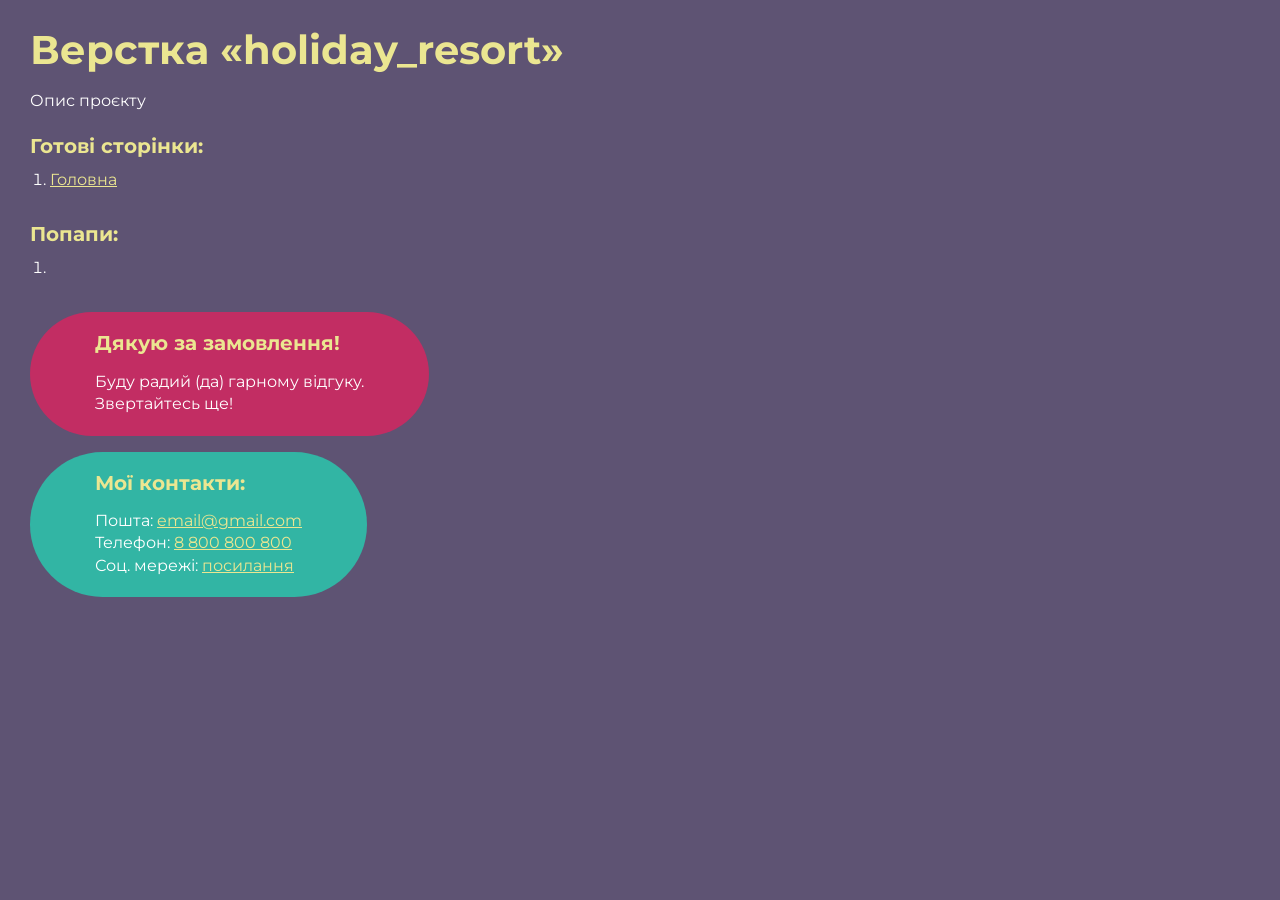
==== index.html @ 58b0955e "initial commit" ====
<!DOCTYPE html>
<html>

<head>
	<meta charset="UTF-8">
	<meta name="viewport" content="width=device-width, initial-scale=1.0">
	<title>Верстка «holiday_resort»</title>
</head>

<body>
	<div class="rootpage">
		<h1>Верстка «holiday_resort»</h1>
		<div class="rootpage__info">
			Опис проєкту
		</div>
		<h2>Готові сторінки:</h2>
		<ol class="rootpage__list">
			<li><a target="_blank" href="home.html">Головна</a></li>
		</ol>
		<h2>Попапи:</h2>
		<ol class="rootpage__list">
			<li><a target="_blank" href="home.html#"></a></li>
		</ol>
		<div class="rootpage__tnx">
			<h2>Дякую за замовлення!</h2>
			<p>Буду радий (да) гарному відгуку.</p>
			<p>Звертайтесь ще!</p>
		</div>
		<div class="rootpage__contacts">
			<h2>Мої контакти:</h2>
			<p>Пошта: <a href="mailto:email@gmail.com">email@gmail.com</a></p>
			<p>Телефон: <a href="tel:8800800800">8 800 800 800</a></p>
			<p>Соц. мережі: <a href="">посилання</a></p>
		</div>
	</div>
</body>
<style>
	@charset "UTF-8";
	@import url("https://fonts.googleapis.com/css?family=Montserrat:regular,700&display=swap");

	*,
	*::before,
	*::after {
		padding: 0px;
		margin: 0px;
		border: 0px;
		box-sizing: border-box;
	}

	html,
	body {
		height: 100%;
		margin: 0;
		padding: 0;
		min-width: 320px;
		width: 100%;
		color: #fff;
		background-color: #5e5373;
	}

	body {
		font-family: Montserrat;
		font-size: 100%;
		line-height: 1;
		font-size: 1rem;
	}

	a {
		text-decoration: underline;
		color: #ebe691
	}

	a:visited {
		text-decoration: underline;
		color: #aaa768;
	}

	a:hover {
		text-decoration: none;
	}

	ul li {
		list-style: none;
	}

	img {
		vertical-align: top;
	}

	.wrapper {
		width: 100%;
		min-height: 100%;
		overflow: hidden;
	}

	.rootpage {
		padding: 30px;
		display: flex;
		flex-direction: column;
		align-items: flex-start;
	}

	@media (max-width: 767px) {
		.rootpage {
			padding: 30px 15px;
		}
	}

	h1 {
		color: #ebe691;
		font-size: 2.5rem;
		margin: 0px 0px 1.25rem 0px;
	}

	@media (max-width: 767px) {
		h1 {
			font-size: 1.85rem;
			margin: 0px 0px 1.25rem 0px;
		}
	}

	h2 {
		color: #ebe691;
		font-size: 1.25rem;
		margin: 0px 0px 1rem 0px;
	}

	@media (max-width: 767px) {
		h2 {
			font-size: 1.125rem;
			margin: 0px 0px 1rem 0px;
		}
	}

	.rootpage__info {
		line-height: 140%;
		margin: 0px 0px 1.5rem 0px;
	}

	.rootpage__list {
		margin: 0px 0px 2.25rem 1.25rem;
	}

	.rootpage__list li:not(:last-child) {
		margin: 0px 0px 15px 0px;
	}

	.rootpage__contacts,
	.rootpage__tnx {
		border-radius: 200px;
		padding: 20px 65px;
		line-height: 140%;
	}

	@media (max-width: 767px) {

		.rootpage__contacts,
		.rootpage__tnx {
			border-radius: 40px;
			padding: 20px;
		}
	}

	.rootpage__contacts {
		background: #32b5a4;

	}

	.rootpage__contacts a {
		color: #ebe691;
	}

	.rootpage__tnx {
		background: #c22d63;
		margin: 0px 0px 1rem 0px;
	}
</style>

</html>
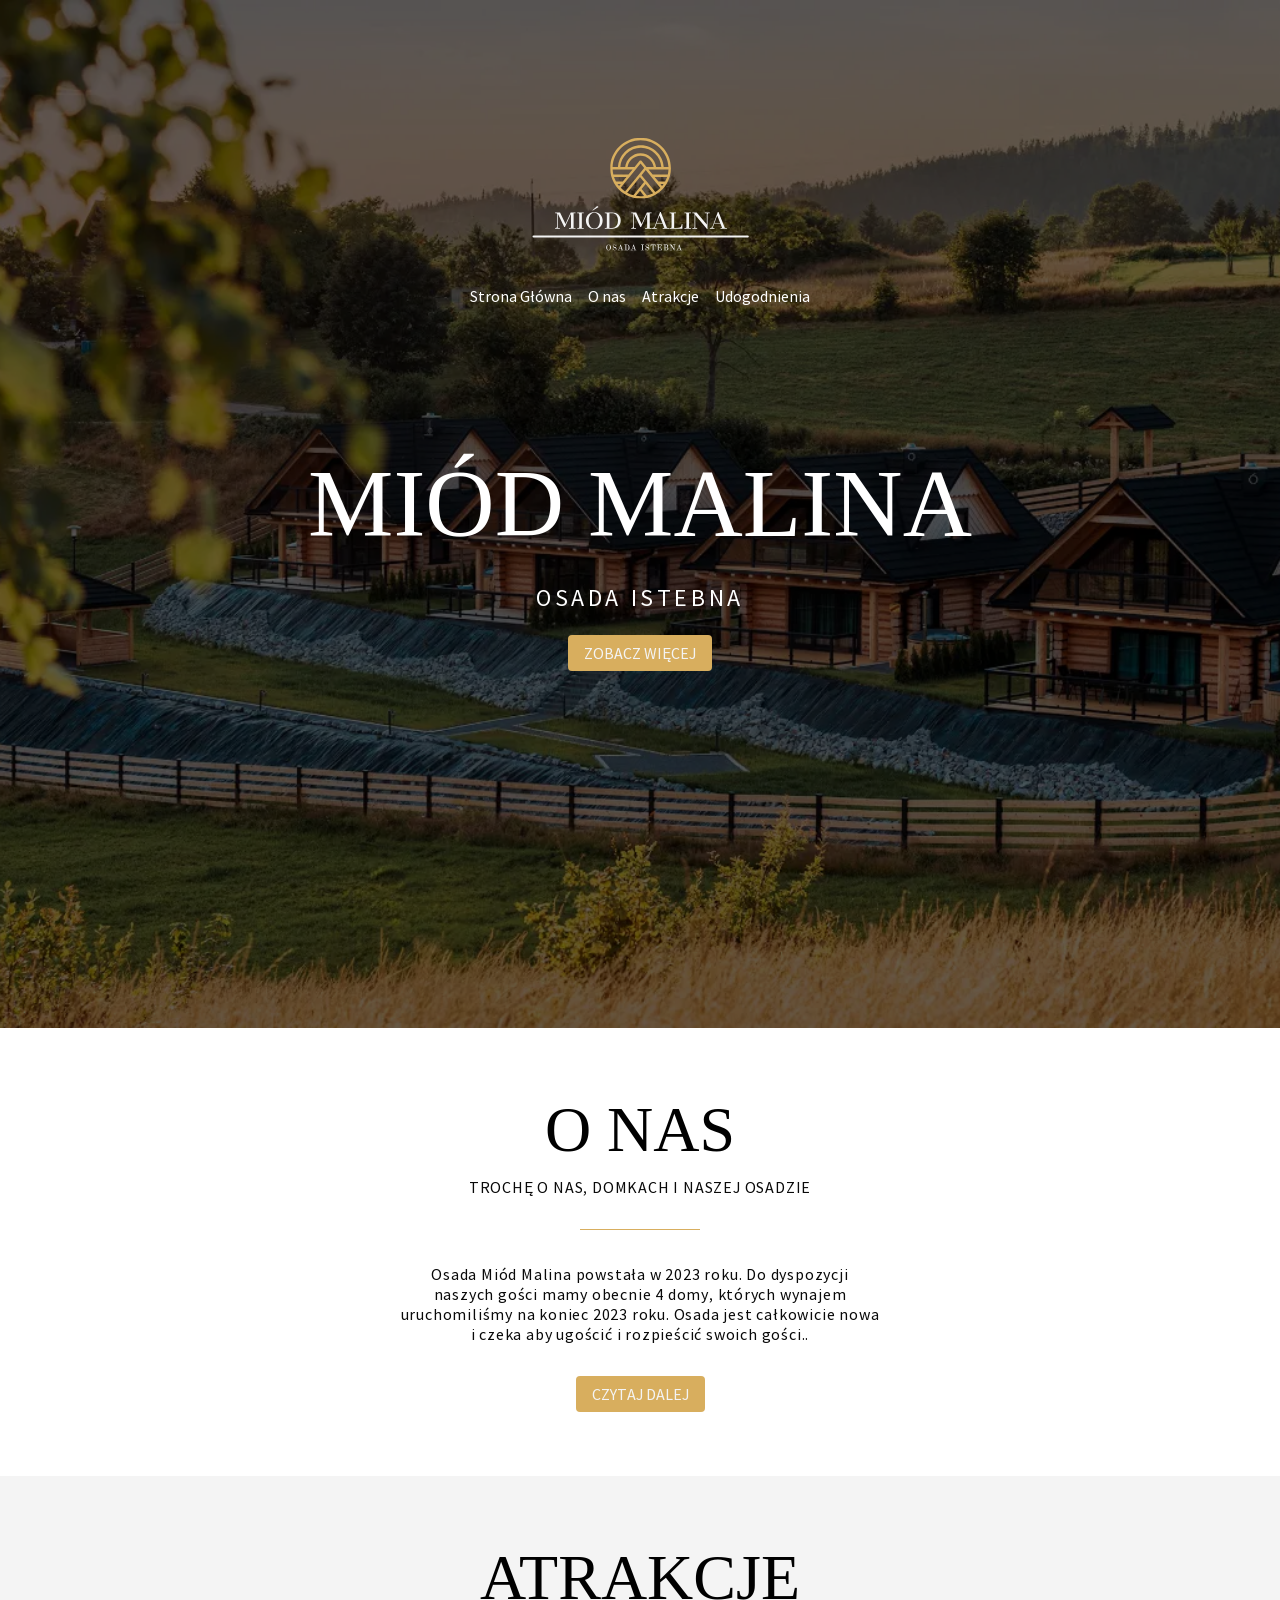
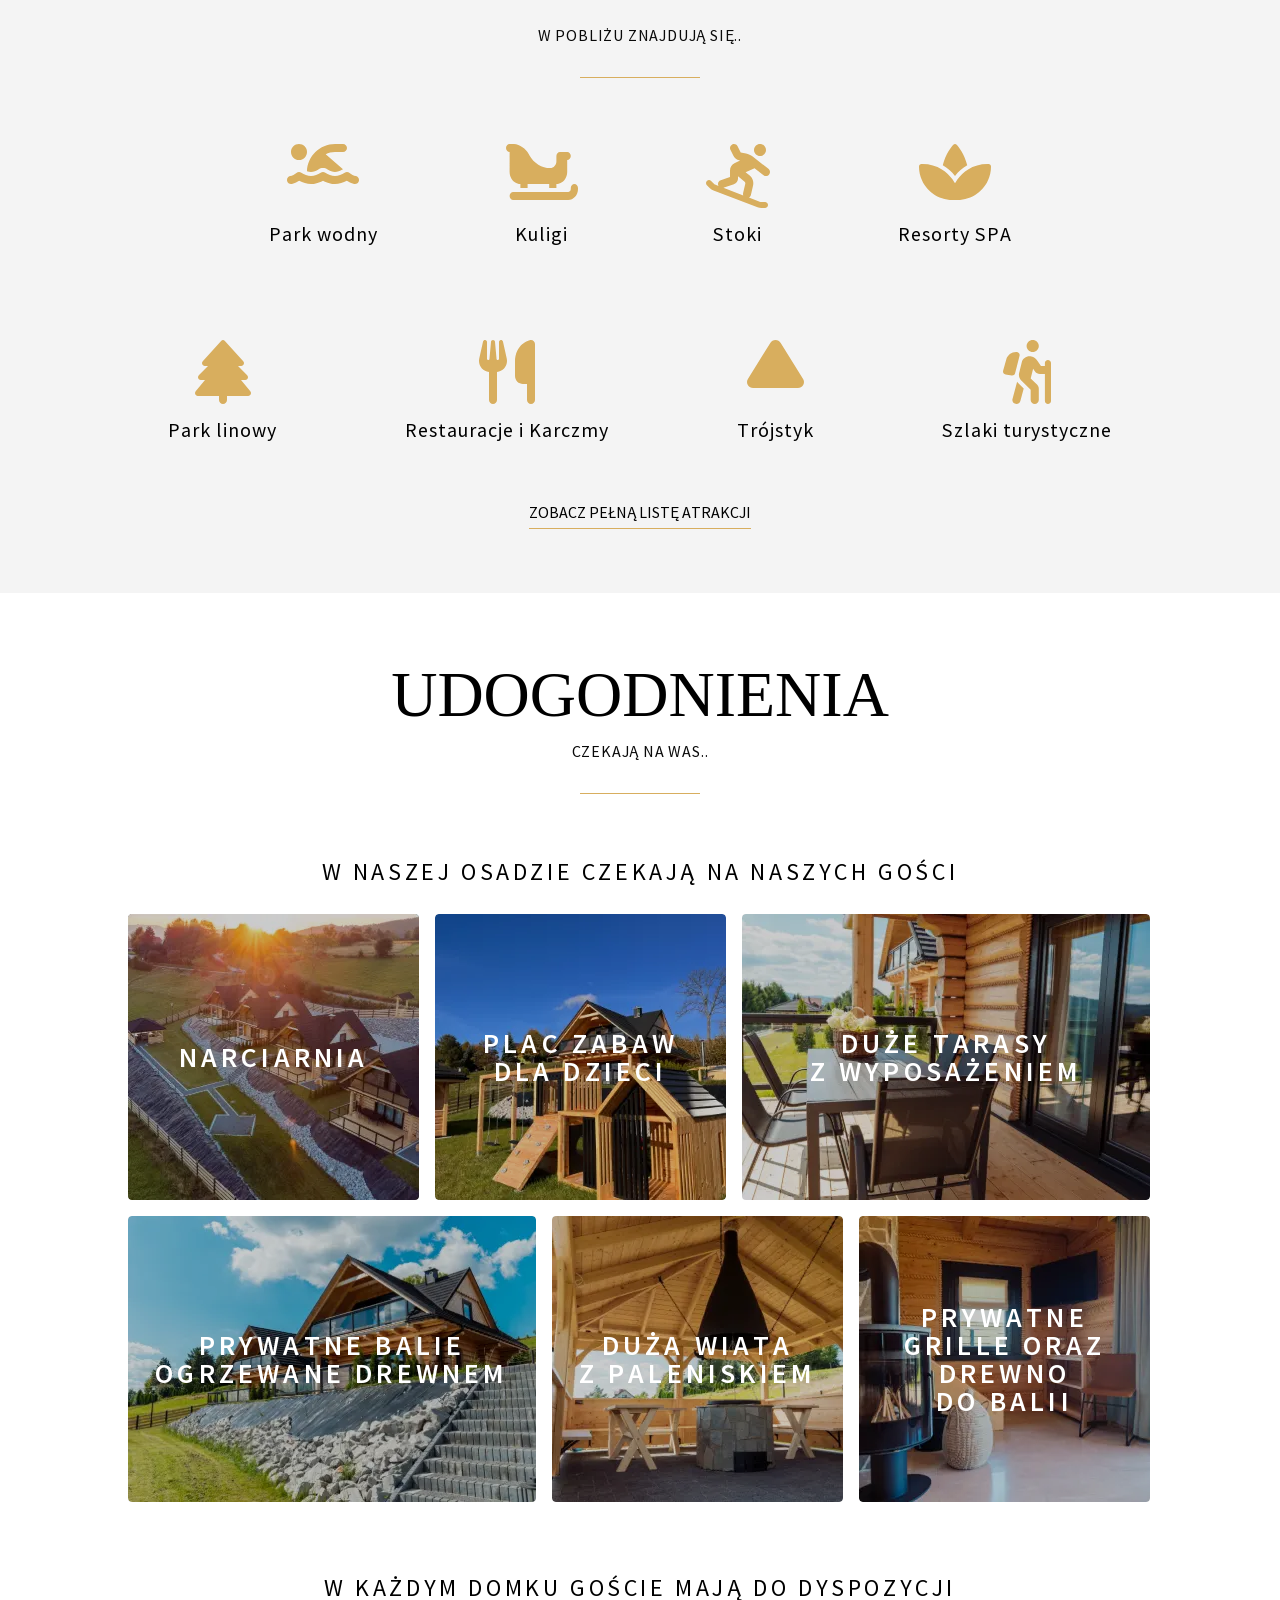
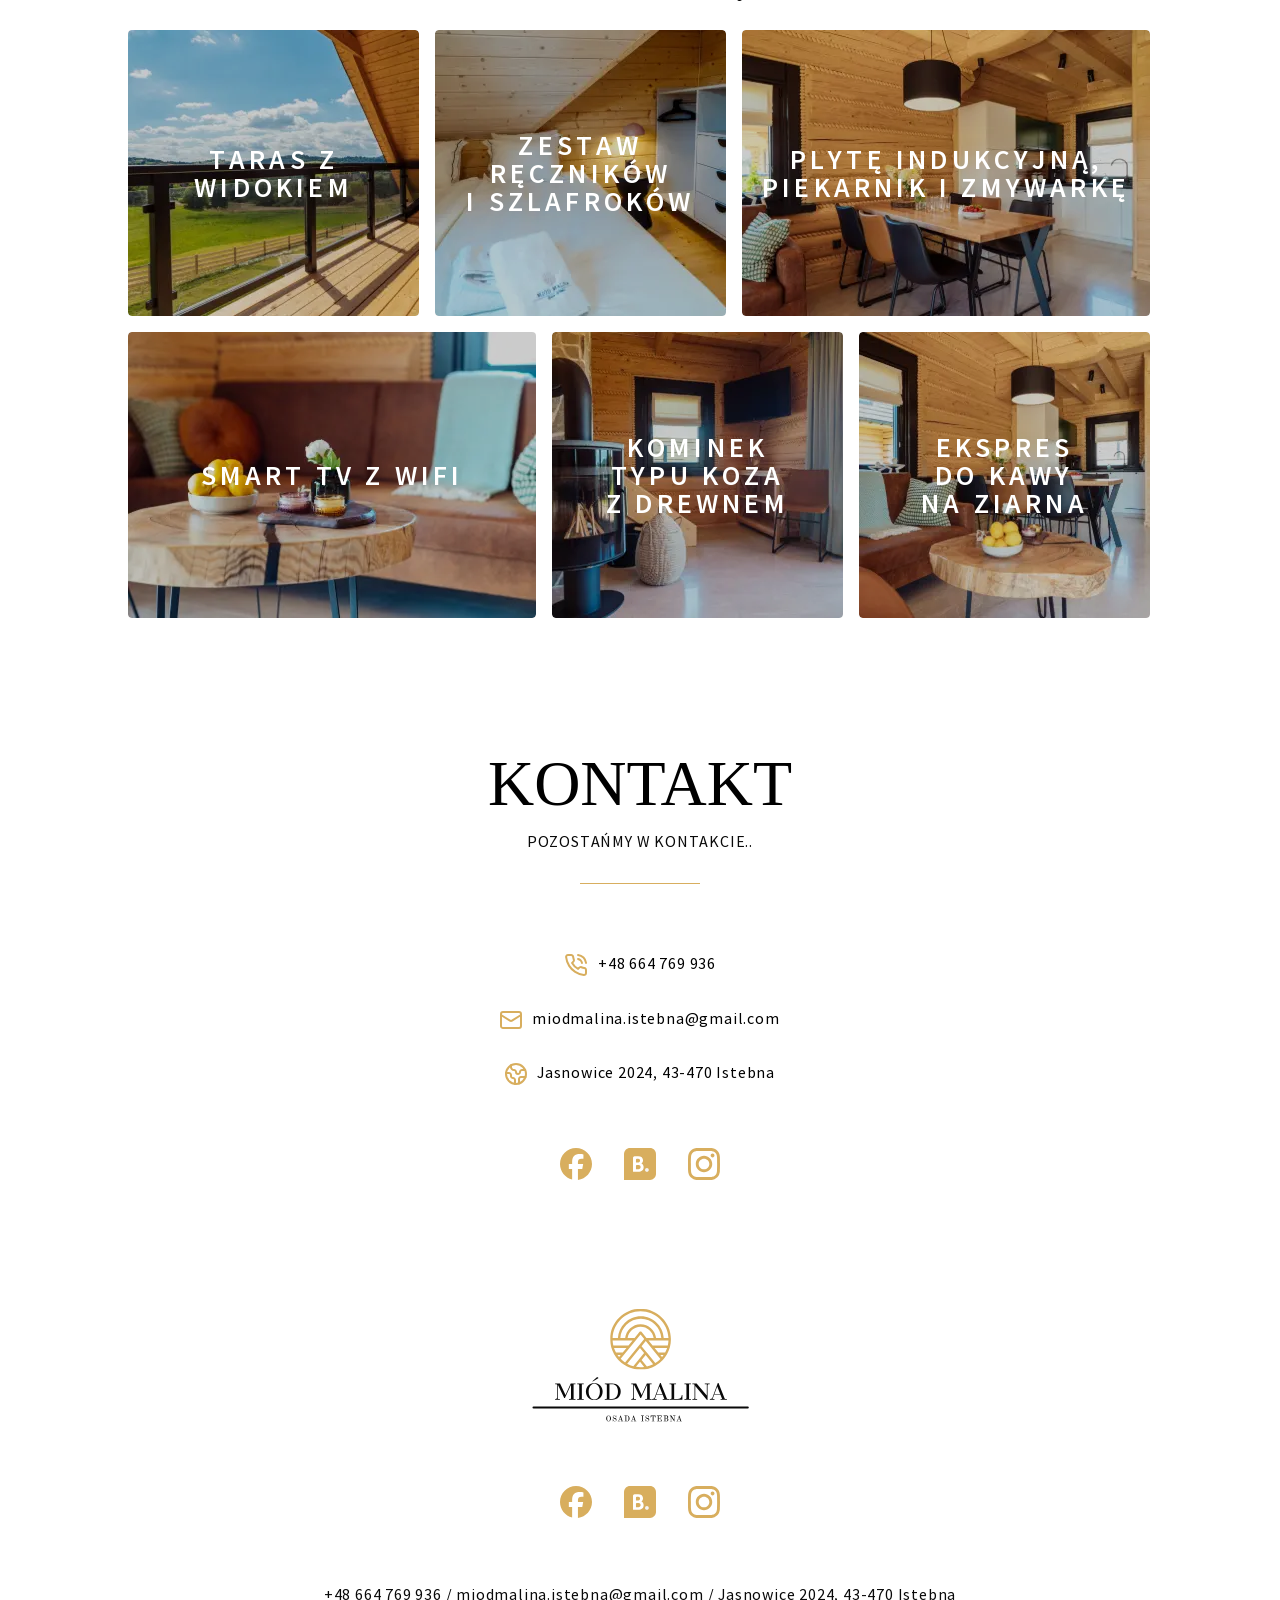
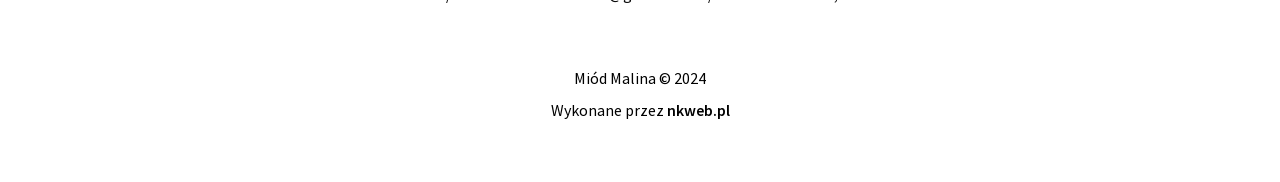
==== commit 3e351364: "update index.html" ====
--- a/index.html
+++ b/index.html
@@ -1,179 +1,286 @@
 <!DOCTYPE html>
-<html>
+<html lang="en">
 
 <head>
+	<title>MIÓD MALINA</title>
 	<meta charset="UTF-8">
+	<meta name="format-detection" content="telephone=no">
+	<!-- <style>body{opacity: 0;}</style> -->
+	<link rel="stylesheet" href="css/style.min.css?_v=20260105180703">
+	<link rel="shortcut icon" href="favicon.ico">
+	<!-- <meta name="robots" content="noindex, nofollow"> -->
 	<meta name="viewport" content="width=device-width, initial-scale=1.0">
-	<title>Верстка «holiday_resort»</title>
 </head>
 
 <body>
-	<div class="rootpage">
-		<h1>Верстка «holiday_resort»</h1>
-		<div class="rootpage__info">
-			Опис проєкту
-		</div>
-		<h2>Готові сторінки:</h2>
-		<ol class="rootpage__list">
-			<li><a target="_blank" href="home.html">Головна</a></li>
-		</ol>
-		<h2>Попапи:</h2>
-		<ol class="rootpage__list">
-			<li><a target="_blank" href="home.html#"></a></li>
-		</ol>
-		<div class="rootpage__tnx">
-			<h2>Дякую за замовлення!</h2>
-			<p>Буду радий (да) гарному відгуку.</p>
-			<p>Звертайтесь ще!</p>
-		</div>
-		<div class="rootpage__contacts">
-			<h2>Мої контакти:</h2>
-			<p>Пошта: <a href="mailto:email@gmail.com">email@gmail.com</a></p>
-			<p>Телефон: <a href="tel:8800800800">8 800 800 800</a></p>
-			<p>Соц. мережі: <a href="">посилання</a></p>
-		</div>
+	<div class="wrapper">
+		<main class="page">
+			<section class="hero">
+				<div class="hero__container">
+					<div class="hero__inner">
+						<div class="hero__header header-hero">
+							<a href="" class="header-hero__logo">
+								<img src="img/icons/logo.svg" alt="Logo">
+							</a>
+							<div class="header-hero__menu menu">
+								<nav class="menu__body">
+									<ul class="menu__list">
+										<li class="menu__item">
+											<a href="" class="menu__link">Strona Główna</a>
+										</li>
+										<li class="menu__item">
+											<a href="" class="menu__link">O nas</a>
+										</li>
+										<li class="menu__item">
+											<a href="" class="menu__link">Atrakcje</a>
+										</li>
+										<li class="menu__item">
+											<a href="" class="menu__link">Udogodnienia</a>
+										</li>
+									</ul>
+								</nav>
+							</div>
+						</div>
+						<div class="hero__content content-hero">
+							<h1 class="content-hero__title title">miód malina</h1>
+							<div class="content-hero__label label">Osada Istebna</div>
+							<a href="" class="content-hero__button button">zobacz więcej</a>
+						</div>
+					</div>
+				</div>
+				<div class="hero__background">
+					<picture><source srcset="img/hero/bg.webp" type="image/webp"><img src="img/hero/bg.jpg" alt="Image" class="hero__image"></picture>
+				</div>
+			</section>
+			<section class="about">
+				<div class="about__container">
+					<div class="about__block-header block-header-about block-header">
+						<h3 class="block-header-about__title block-header__title title">O nas</h3>
+						<div class="block-header-about__text block-header__text text">trochę o nas, domkach i naszej osadzie</div>
+					</div>
+					<div class="about__content content-about">
+						<div class="content-about__text text">
+							<p>
+								Osada Miód Malina powstała w 2023 roku. Do dyspozycji naszych gości mamy obecnie 4 domy, których wynajem uruchomiliśmy na koniec 2023 roku. Osada jest całkowicie nowa i czeka aby ugościć i rozpieścić swoich gości..
+							</p>
+						</div>
+						<a href="" class="content-about__button button">czytaj dalej</a>
+					</div>
+				</div>
+			</section>
+			<section class="attractions">
+				<div class="attractions__container">
+					<div class="attractions__block-header block-header">
+						<h3 class="block-header__title title">Atrakcje</h3>
+						<div class="block-header__text text">W pobliżu znajdują się..</div>
+					</div>
+					<div class="attractions__items">
+						<div class="attractions__item item-attractions">
+							<div class="item-attractions__image">
+								<img src="img/attractions/01.svg" alt="Image">
+							</div>
+							<div class="item-attractions__label">Park wodny</div>
+						</div>
+						<div class="attractions__item item-attractions">
+							<div class="item-attractions__image">
+								<img src="img/attractions/02.svg" alt="Image">
+							</div>
+							<div class="item-attractions__label">Kuligi</div>
+						</div>
+						<div class="attractions__item item-attractions">
+							<div class="item-attractions__image">
+								<img src="img/attractions/03.svg" alt="Image">
+							</div>
+							<div class="item-attractions__label">Stoki</div>
+						</div>
+						<div class="attractions__item item-attractions">
+							<div class="item-attractions__image">
+								<img src="img/attractions/04.svg" alt="Image">
+							</div>
+							<div class="item-attractions__label">Resorty SPA</div>
+						</div>
+						<div class="attractions__item item-attractions">
+							<div class="item-attractions__image">
+								<img src="img/attractions/05.svg" alt="Image">
+							</div>
+							<div class="item-attractions__label">Park linowy</div>
+						</div>
+						<div class="attractions__item item-attractions">
+							<div class="item-attractions__image">
+								<img src="img/attractions/06.svg" alt="Image">
+							</div>
+							<div class="item-attractions__label">Restauracje i Karczmy</div>
+						</div>
+						<div class="attractions__item item-attractions">
+							<div class="item-attractions__image">
+								<img src="img/attractions/07.svg" alt="Image">
+							</div>
+							<div class="item-attractions__label">Trójstyk</div>
+						</div>
+						<div class="attractions__item item-attractions">
+							<div class="item-attractions__image">
+								<img src="img/attractions/08.svg" alt="Image">
+							</div>
+							<div class="item-attractions__label">Szlaki turystyczne</div>
+						</div>
+					</div>
+					<a href="" class="attractions__link">ZOBACZ PEŁNĄ LISTĘ ATRAKCJI</a>
+				</div>
+			</section>
+			<section class="facilities">
+				<div class="facilities__container">
+					<div class="facilities__block-header block-header">
+						<h3 class="block-header__title title">UDOGODNIENIA</h3>
+						<div class="block-header__text text">CZEKAJĄ NA WAS..</div>
+					</div>
+					<div class="facilities__sections">
+						<div class="facilities__section section-facilities block-section">
+							<h4 class="section-facilities__title block-section__title">W NASZEJ OSADZIE CZEKAJĄ NA NASZYCH GOŚCI</h4>
+							<div class="section-facilities__items block-section__items">
+								<article class="section-facilities__items block-section__item item-section">
+									<a href="" class="item-section__link">
+										<h5 class="item-section__label">NARCIARNIA</h5>
+										<picture><source srcset="img/facilities/01.webp" type="image/webp"><img src="img/facilities/01.png" alt="Image" class="item-section__image"></picture>
+									</a>
+								</article>
+								<article class="section-facilities__item block-section__item item-section">
+									<a href="" class="item-section__link">
+										<h5 class="item-section__label">PLAC ZABAW DLA DZIECI</h5>
+										<picture><source srcset="img/facilities/02.webp" type="image/webp"><img src="img/facilities/02.png" alt="Image" class="item-section__image"></picture>
+									</a>
+								</article>
+								<article class="section-facilities__item block-section__item item-section">
+									<a href="" class="item-section__link">
+										<h5 class="item-section__label">DUŻE TARASY Z WYPOSAŻENIEM</h5>
+										<picture><source srcset="img/facilities/03.webp" type="image/webp"><img src="img/facilities/03.png" alt="Image" class="item-section__image"></picture>
+									</a>
+								</article>
+								<article class="section-facilities__item block-section__item item-section">
+									<a href="" class="item-section__link">
+										<h5 class="item-section__label">PRYWATNE BALIE OGRZEWANE DREWNEM</h5>
+										<picture><source srcset="img/facilities/04.webp" type="image/webp"><img src="img/facilities/04.png" alt="Image" class="item-section__image"></picture>
+									</a>
+								</article>
+								<article class="section-facilities__item block-section__item item-section">
+									<a href="" class="item-section__link">
+										<h5 class="item-section__label">DUŻA WIATA Z PALENISKIEM</h5>
+										<picture><source srcset="img/facilities/05.webp" type="image/webp"><img src="img/facilities/05.png" alt="Image" class="item-section__image"></picture>
+									</a>
+								</article>
+								<article class="section-facilities__item block-section__item item-section">
+									<a href="" class="item-section__link">
+										<h5 class="item-section__label">PRYWATNE GRILLE ORAZ DREWNO DO BALII</h5>
+										<picture><source srcset="img/facilities/06.webp" type="image/webp"><img src="img/facilities/06.png" alt="Image" class="item-section__image"></picture>
+									</a>
+								</article>
+							</div>
+						</div>
+						<div class="facilities__section section-facilities block-section">
+							<h4 class="section-facilities__title block-section__title">W KAŻDYM DOMKU GOŚCIE MAJĄ DO DYSPOZYCJI</h4>
+							<div class="section-facilities__items block-section__items">
+								<article class="section-facilities__item block-section__item item-section">
+									<a href="" class="item-section__link">
+										<h5 class="item-section__label">TARAS Z WIDOKIEM</h5>
+										<picture><source srcset="img/facilities/07.webp" type="image/webp"><img src="img/facilities/07.png" alt="Image" class="item-section__image"></picture>
+									</a>
+								</article>
+								<article class="section-facilities__item block-section__item item-section">
+									<a href="" class="item-section__link">
+										<h5 class="item-section__label">ZESTAW RĘCZNIKÓW I SZLAFROKÓW</h5>
+										<picture><source srcset="img/facilities/08.webp" type="image/webp"><img src="img/facilities/08.png" alt="Image" class="item-section__image"></picture>
+									</a>
+								</article>
+								<article class="section-facilities__item block-section__item item-section">
+									<a href="" class="item-section__link">
+										<h5 class="item-section__label">PLYTĘ INDUKCYJNĄ, PIEKARNIK I ZMYWARKĘ</h5>
+										<picture><source srcset="img/facilities/09.webp" type="image/webp"><img src="img/facilities/09.png" alt="Image" class="item-section__image"></picture>
+									</a>
+								</article>
+								<article class="section-facilities__item block-section__item item-section">
+									<a href="" class="item-section__link">
+										<h5 class="item-section__label">SMART TV Z WIFI</h5>
+										<picture><source srcset="img/facilities/10.webp" type="image/webp"><img src="img/facilities/10.png" alt="Image" class="item-section__image"></picture>
+									</a>
+								</article>
+								<article class="section-facilities__item block-section__item item-section">
+									<a href="" class="item-section__link">
+										<h5 class="item-section__label">KOMINEK TYPU KOZA Z DREWNEM</h5>
+										<picture><source srcset="img/facilities/11.webp" type="image/webp"><img src="img/facilities/11.png" alt="Image" class="item-section__image"></picture>
+									</a>
+								</article>
+								<article class="section-facilities__item block-section__item item-section">
+									<a href="" class="item-section__link">
+										<h5 class="item-section__label">EKSPRES DO KAWY NA ZIARNA</h5>
+										<picture><source srcset="img/facilities/12.webp" type="image/webp"><img src="img/facilities/12.png" alt="Image" class="item-section__image"></picture>
+									</a>
+								</article>
+							</div>
+						</div>
+					</div>
+				</div>
+			</section>
+			<section class="contacts">
+				<div class="contacts__container">
+					<div class="contacts__block-header block-header">
+						<h3 class="block-header__title title">KONTAKT</h3>
+						<div class="block-header__text text">POZOSTAŃMY W KONTAKCIE..</div>
+					</div>
+					<ul class="contacts__items">
+						<li class="contacts__item item-contacts">
+							<a href="tel:+48664769936" class="item-contacts__link item-contacts__link--phone">
+								+48 664 769 936
+							</a>
+						</li>
+						<li class="contacts__item item-contacts">
+							<a href="mailto:miodmalina.istebna@gmail.com" class="item-contacts__link item-contacts__link--mail">
+								miodmalina.istebna@gmail.com
+							</a>
+						</li>
+						<li class="contacts__item item-contacts">
+							<a href="#" target="_blank" class="item-contacts__link item-contacts__link--earth">
+								Jasnowice 2024, 43-470 Istebna
+							</a>
+						</li>
+					</ul>
+					<div class="contacts__social social">
+						<a href="" class="social__item">
+							<img src="img/social/01.svg" alt="Image">
+						</a>
+						<a href="" class="social__item">
+							<img src="img/social/02.svg" alt="Image">
+						</a>
+						<a href="" class="social__item">
+							<img src="img/social/03.svg" alt="Image">
+						</a>
+					</div>
+				</div>
+			</section>
+		</main>
+		<footer class="footer">
+			<div class="footer__container">
+				<a href="" class="footer__logo"><img src="img/icons/footer-logo.svg" alt="Logo"></a>
+				<div class="footer__social social">
+					<a href="" class="social__item">
+						<img src="img/social/01.svg" alt="Image">
+					</a>
+					<a href="" class="social__item">
+						<img src="img/social/02.svg" alt="Image">
+					</a>
+					<a href="" class="social__item">
+						<img src="img/social/03.svg" alt="Image">
+					</a>
+				</div>
+				<div class="footer__text text">
+					<a href="tel:+48664769936">+48 664 769 936</a> / <a href="mailto:miodmalina.istebna@gmail.com">miodmalina.istebna@gmail.com</a> / <a href="#" target="_blank">Jasnowice 2024, 43-470 Istebna</a>
+				</div>
+				<div class="footer__copy">
+					<p>Miód Malina © 2024</p>
+					<p>Wykonane przez <a href="#" target="_blank">nkweb.pl</a></p>
+				</div>
+			</div>
+		</footer>
 	</div>
+	<script src="js/app.min.js?_v=20260105180703"></script>
 </body>
-<style>
-	@charset "UTF-8";
-	@import url("https://fonts.googleapis.com/css?family=Montserrat:regular,700&display=swap");
-
-	*,
-	*::before,
-	*::after {
-		padding: 0px;
-		margin: 0px;
-		border: 0px;
-		box-sizing: border-box;
-	}
-
-	html,
-	body {
-		height: 100%;
-		margin: 0;
-		padding: 0;
-		min-width: 320px;
-		width: 100%;
-		color: #fff;
-		background-color: #5e5373;
-	}
-
-	body {
-		font-family: Montserrat;
-		font-size: 100%;
-		line-height: 1;
-		font-size: 1rem;
-	}
-
-	a {
-		text-decoration: underline;
-		color: #ebe691
-	}
-
-	a:visited {
-		text-decoration: underline;
-		color: #aaa768;
-	}
-
-	a:hover {
-		text-decoration: none;
-	}
-
-	ul li {
-		list-style: none;
-	}
-
-	img {
-		vertical-align: top;
-	}
-
-	.wrapper {
-		width: 100%;
-		min-height: 100%;
-		overflow: hidden;
-	}
-
-	.rootpage {
-		padding: 30px;
-		display: flex;
-		flex-direction: column;
-		align-items: flex-start;
-	}
-
-	@media (max-width: 767px) {
-		.rootpage {
-			padding: 30px 15px;
-		}
-	}
-
-	h1 {
-		color: #ebe691;
-		font-size: 2.5rem;
-		margin: 0px 0px 1.25rem 0px;
-	}
-
-	@media (max-width: 767px) {
-		h1 {
-			font-size: 1.85rem;
-			margin: 0px 0px 1.25rem 0px;
-		}
-	}
-
-	h2 {
-		color: #ebe691;
-		font-size: 1.25rem;
-		margin: 0px 0px 1rem 0px;
-	}
-
-	@media (max-width: 767px) {
-		h2 {
-			font-size: 1.125rem;
-			margin: 0px 0px 1rem 0px;
-		}
-	}
-
-	.rootpage__info {
-		line-height: 140%;
-		margin: 0px 0px 1.5rem 0px;
-	}
-
-	.rootpage__list {
-		margin: 0px 0px 2.25rem 1.25rem;
-	}
-
-	.rootpage__list li:not(:last-child) {
-		margin: 0px 0px 15px 0px;
-	}
-
-	.rootpage__contacts,
-	.rootpage__tnx {
-		border-radius: 200px;
-		padding: 20px 65px;
-		line-height: 140%;
-	}
-
-	@media (max-width: 767px) {
-
-		.rootpage__contacts,
-		.rootpage__tnx {
-			border-radius: 40px;
-			padding: 20px;
-		}
-	}
-
-	.rootpage__contacts {
-		background: #32b5a4;
-
-	}
-
-	.rootpage__contacts a {
-		color: #ebe691;
-	}
-
-	.rootpage__tnx {
-		background: #c22d63;
-		margin: 0px 0px 1rem 0px;
-	}
-</style>
 
 </html>
--- a/css/style.min.css
+++ b/css/style.min.css
@@ -0,0 +1 @@
+@font-face{font-family:Bodoni 72;font-display:swap;src:url("../fonts/Bodoni 72-Book.woff2") format("woff2"),url("../fonts/Bodoni 72-Book.woff") format("woff");font-weight:400;font-style:normal}@font-face{font-family:Source Sans Pro;font-display:swap;src:url("../fonts/Source Sans Pro-Regular.woff2") format("woff2"),url("../fonts/Source Sans Pro-Regular.woff") format("woff");font-weight:400;font-style:normal}@font-face{font-family:Source Sans Pro;font-display:swap;src:url("../fonts/Source Sans Pro-SemiBold.woff2") format("woff2"),url("../fonts/Source Sans Pro-SemiBold.woff") format("woff");font-weight:600;font-style:normal}*{padding:0;margin:0;border:0}*,:after,:before{-webkit-box-sizing:border-box;box-sizing:border-box}body,html{height:100%;min-width:320px}body{color:#000;line-height:1;font-family:"Source Sans Pro",sans-serif;font-size:1rem;-ms-text-size-adjust:100%;-moz-text-size-adjust:100%;-webkit-text-size-adjust:100%;-webkit-font-smoothing:antialiased;-moz-osx-font-smoothing:grayscale}button,input,textarea{font-family:"Source Sans Pro",sans-serif;font-size:inherit;line-height:inherit}button{cursor:pointer;color:inherit;background-color:rgba(0,0,0,0)}a{color:inherit;text-decoration:none}ul li{list-style:none}img{vertical-align:top}h1,h2,h3,h4,h5,h6{font-weight:inherit;font-size:inherit}.button{display:-webkit-inline-box;display:-ms-inline-flexbox;display:inline-flex;-webkit-box-align:center;-ms-flex-align:center;align-items:center;padding:.5rem 1rem;background-color:#d8ae5e;border-radius:.25rem;color:#f4f4f4;line-height:1.25;text-transform:uppercase;-webkit-transition:background-color .3s;transition:background-color .3s}.button--fw{width:100%}[class*=-ibg]{position:relative}[class*=-ibg] img{position:absolute;width:100%;height:100%;top:0;left:0;-o-object-fit:cover;object-fit:cover}[class*=-ibg--contain] img{-o-object-fit:contain;object-fit:contain}.title{font-family:"Bodoni 72",serif;line-height:1.2;text-transform:uppercase}.label{line-height:1.25;text-transform:uppercase;letter-spacing:.15em}.text{line-height:1.25;letter-spacing:.05em;color:#090909}.block-header{text-align:center}.block-header::after{content:"";display:inline-block;width:7.5rem;height:.0625rem;background-color:#d8ae5e}.block-header__title:not(:last-child){margin-bottom:.5rem}.block-header__text{text-transform:uppercase}.social{display:-webkit-box;display:-ms-flexbox;display:flex;-ms-flex-wrap:wrap;flex-wrap:wrap;-webkit-box-pack:center;-ms-flex-pack:center;justify-content:center}.social__item{width:2rem;aspect-ratio:1/1}.social__item img{max-width:100%;width:100%;height:100%}.block-section{display:-webkit-box;display:-ms-flexbox;display:flex;-webkit-box-orient:vertical;-webkit-box-direction:normal;-ms-flex-direction:column;flex-direction:column;-webkit-box-align:center;-ms-flex-align:center;align-items:center}.block-section__title{letter-spacing:.15em;text-transform:uppercase}.block-section__items{display:-webkit-box;display:-ms-flexbox;display:flex;-ms-flex-wrap:wrap;flex-wrap:wrap;gap:1rem}.item-section{position:relative;border-radius:.25rem;overflow:hidden;-ms-flex-preferred-size:18.1875rem;flex-basis:18.1875rem;aspect-ratio:291/286}.item-section:nth-child(4n+3),.item-section:nth-child(6n+4){-ms-flex-preferred-size:25.5rem;flex-basis:25.5rem;aspect-ratio:408/286}.item-section::after{content:"";position:absolute;top:0;left:0;width:100%;height:100%;background:#000;opacity:.2;pointer-events:none}.item-section__link{position:relative;padding:1.25rem;display:-webkit-box;display:-ms-flexbox;display:flex;-webkit-box-align:center;-ms-flex-align:center;align-items:center;-webkit-box-pack:center;-ms-flex-pack:center;justify-content:center;text-align:center;height:100%}.item-section__label{position:relative;z-index:2;font-weight:600;letter-spacing:.15em;color:#fff;text-wrap:balance}.item-section__image{position:absolute;top:0;left:0;width:100%;height:100%;-o-object-fit:cover;object-fit:cover;-webkit-transition:all .3s;transition:all .3s}.footer__container{display:-webkit-box;display:-ms-flexbox;display:flex;-webkit-box-orient:vertical;-webkit-box-direction:normal;-ms-flex-direction:column;flex-direction:column;-webkit-box-align:center;-ms-flex-align:center;align-items:center}.footer__text{text-align:center;line-height:1.5;text-wrap:balance}.footer__copy{text-align:center}.footer__copy p:not(:last-child){margin-bottom:1rem}.footer__copy a{font-weight:600}.hero{position:relative}.hero__background{position:absolute;top:0;left:0;width:100%;height:100%;z-index:2}.hero__background::before{content:"";position:absolute;top:0;left:0;width:100%;height:100%;background:rgba(0,0,0,.6)}.hero__image{max-width:100%;width:100%;height:100%;-o-object-fit:cover;object-fit:cover}.hero__container{position:relative;z-index:3}.hero__inner{display:-webkit-box;display:-ms-flexbox;display:flex;-webkit-box-orient:vertical;-webkit-box-direction:normal;-ms-flex-direction:column;flex-direction:column;row-gap:15.53398svh;min-height:100svh;color:#fff;padding-block:8.1310679svh}.hero__header{width:100%}.hero__content{width:100%}.header-hero{display:-webkit-box;display:-ms-flexbox;display:flex;-webkit-box-orient:vertical;-webkit-box-direction:normal;-ms-flex-direction:column;flex-direction:column;-webkit-box-align:center;-ms-flex-align:center;align-items:center;text-align:center;gap:3.8834951svh}.header-hero__logo{display:-webkit-box;display:-ms-flexbox;display:flex;width:13.5625rem;aspect-ratio:217/114}.header-hero__logo img{max-width:100%;width:100%;height:100%}.content-hero{display:-webkit-box;display:-ms-flexbox;display:flex;-webkit-box-orient:vertical;-webkit-box-direction:normal;-ms-flex-direction:column;flex-direction:column;-webkit-box-align:center;-ms-flex-align:center;align-items:center;text-align:center;gap:2.427184svh}.menu__list{display:-webkit-box;display:-ms-flexbox;display:flex;-ms-flex-wrap:wrap;flex-wrap:wrap;-webkit-box-align:center;-ms-flex-align:center;align-items:center;-webkit-box-pack:center;-ms-flex-pack:center;justify-content:center;-webkit-column-gap:1rem;-moz-column-gap:1rem;column-gap:1rem;row-gap:.9375rem}.menu__link{line-height:1.25}.content-about{max-width:30rem;margin:0 auto;text-align:center}.attractions{background-color:#f4f4f4}.attractions__container{display:-webkit-box;display:-ms-flexbox;display:flex;-webkit-box-orient:vertical;-webkit-box-direction:normal;-ms-flex-direction:column;flex-direction:column;-webkit-box-align:center;-ms-flex-align:center;align-items:center}.attractions__items{max-width:59.0625rem;margin:0 auto;-ms-flex-item-align:stretch;-ms-grid-row-align:stretch;align-self:stretch;display:-webkit-box;display:-ms-flexbox;display:flex;-ms-flex-wrap:wrap;flex-wrap:wrap;-webkit-box-pack:center;-ms-flex-pack:center;justify-content:center}.attractions__link{padding-bottom:.5rem;border-bottom:.0625rem solid #d8ae5e;-webkit-transition:all .3s;transition:all .3s}.item-attractions{-webkit-box-flex:0;-ms-flex:0 1 auto;flex:0 1 auto;display:-webkit-box;display:-ms-flexbox;display:flex;-webkit-box-orient:vertical;-webkit-box-direction:normal;-ms-flex-direction:column;flex-direction:column;-webkit-box-pack:justify;-ms-flex-pack:justify;justify-content:space-between;text-align:center}.item-attractions__image img{max-width:100%}.item-attractions__label{font-size:1.25rem;letter-spacing:.05em}.contacts__items{display:-webkit-box;display:-ms-flexbox;display:flex;-webkit-box-orient:vertical;-webkit-box-direction:normal;-ms-flex-direction:column;flex-direction:column;-webkit-box-align:center;-ms-flex-align:center;align-items:center}.item-contacts{display:-webkit-box;display:-ms-flexbox;display:flex}.item-contacts__link{letter-spacing:.05em;display:-webkit-box;display:-ms-flexbox;display:flex;-webkit-box-align:center;-ms-flex-align:center;align-items:center;gap:.625rem}.item-contacts__link--phone::before{-webkit-transform:translate(0,.1875em);-ms-transform:translate(0,.1875em);transform:translate(0,.1875em);content:url(../img/icons/phone.svg)}.item-contacts__link--mail::before{-webkit-transform:translate(0,.1875em);-ms-transform:translate(0,.1875em);transform:translate(0,.1875em);content:url(../img/icons/mail.svg)}.item-contacts__link--earth::before{-webkit-transform:translate(0,.1875em);-ms-transform:translate(0,.1875em);transform:translate(0,.1875em);content:url(../img/icons/earth.svg)}.lock body{overflow:hidden;-ms-touch-action:none;touch-action:none;-ms-scroll-chaining:none;overscroll-behavior:none}.wrapper{min-height:100%;display:-webkit-box;display:-ms-flexbox;display:flex;-webkit-box-orient:vertical;-webkit-box-direction:normal;-ms-flex-direction:column;flex-direction:column;overflow:hidden}@supports (overflow:clip){.wrapper{overflow:clip}}.wrapper>main{-webkit-box-flex:1;-ms-flex:1 1 auto;flex:1 1 auto}.wrapper>*{min-width:0}[class*=__container]{max-width:65.875rem;margin:0 auto;padding:0 .9375rem}@media (min-width:29.99875em){.item-attractions__image{-webkit-box-flex:1;-ms-flex-positive:1;flex-grow:1}.item-attractions__image:not(:last-child){margin-bottom:1rem}}@media (min-width:65.875em){.title:is(h1){font-size:6rem}.title:is(h2){font-size:5rem}.title:is(h3){font-size:4rem}.title:is(h4){font-size:3rem}.title:is(h5){font-size:1.875rem}.title:is(h6){font-size:1.75rem}.label{font-size:1.5rem}.block-header::after{margin-top:2rem}.block-header__text{font-size:1rem}.social{-webkit-column-gap:2rem;-moz-column-gap:2rem;column-gap:2rem}.social{row-gap:1.5rem}.block-section{gap:1.875rem}.block-section__title{font-size:1.5rem}.item-section__label{font-size:1.75rem}.footer{padding-block:4rem}.footer__container{gap:4rem}.hero{padding-block:4rem}.about{padding-block:4rem}.about__block-header:not(:last-child){-webkit-margin-after:2rem;margin-block-end:2rem}.content-about__text:not(:last-child){-webkit-margin-after:2rem;margin-block-end:2rem}.attractions{padding-block:4rem}.attractions__container{gap:4rem}.attractions__items{-webkit-column-gap:8rem;-moz-column-gap:8rem;column-gap:8rem}.attractions__items{row-gap:6rem}.facilities{padding-block:4rem}.facilities__block-header:not(:last-child){margin-bottom:4rem}.facilities__section:not(:last-child){margin-bottom:4.625rem}.contacts{padding-block:4rem}.contacts__block-header:not(:last-child){margin-bottom:4rem}.contacts__items{gap:2rem}.contacts__items:not(:last-child){margin-bottom:4rem}}@media (max-width:20em){.title:is(h1){font-size:2.625rem}.title:is(h2){font-size:2.25rem}.title:is(h3){font-size:2rem}.title:is(h4){font-size:1.75rem}.title:is(h5){font-size:1.5rem}.title:is(h6){font-size:1.25rem}.label{font-size:1.125rem}.block-header::after{margin-top:1.25rem}.block-header__text{font-size:.75rem}.social{-webkit-column-gap:1.5rem;-moz-column-gap:1.5rem;column-gap:1.5rem}.social{row-gap:1.125rem}.block-section{gap:1.25rem}.block-section__title{font-size:1.25rem}.item-section__label{font-size:1.25rem}.footer{padding-block:1.875rem}.footer__container{gap:1.875rem}.hero{padding-block:2.375rem}.about{padding-block:1.875rem}.about__block-header:not(:last-child){-webkit-margin-after:1.5rem;margin-block-end:1.5rem}.content-about__text:not(:last-child){-webkit-margin-after:1.5rem;margin-block-end:1.5rem}.attractions{padding-block:1.875rem}.attractions__container{gap:1.875rem}.facilities{padding-block:1.875rem}.facilities__block-header:not(:last-child){margin-bottom:1.875rem}.facilities__section:not(:last-child){margin-bottom:2.5rem}.contacts{padding-block:1.875rem}.contacts__block-header:not(:last-child){margin-bottom:1.875rem}.contacts__items{gap:1.5rem}.contacts__items:not(:last-child){margin-bottom:1.875rem}}@media (max-width:65.74875em){.block-section__items{-webkit-box-pack:center;-ms-flex-pack:center;justify-content:center}}@media (max-width:61.99875em){.hero__inner{padding-block:4.8543689svh}.menu__link{font-size:1.25rem}}@media (max-width:29.99875em){.hero__inner{padding-block:3svh}.attractions__items{-webkit-box-pack:start;-ms-flex-pack:start;justify-content:flex-start;gap:1.875rem}.item-attractions{text-align:left;-webkit-box-orient:horizontal;-webkit-box-direction:normal;-ms-flex-direction:row;flex-direction:row;-webkit-box-align:center;-ms-flex-align:center;align-items:center;-webkit-box-flex:1;-ms-flex:1 1 100%;flex:1 1 100%;-webkit-box-pack:start;-ms-flex-pack:start;justify-content:flex-start;gap:1.25rem}.item-attractions__image{-webkit-box-flex:0;-ms-flex:0 0 3.75rem;flex:0 0 3.75rem}}@media (min-width:20em)and (max-width:65.875em){@supports (font-size:clamp(2.625rem ,1.1536103542rem + 7.3569482289vw ,6rem)){.title:is(h1){font-size:clamp(2.625rem ,1.1536103542rem + 7.3569482289vw ,6rem)}}@supports not (font-size:clamp(2.625rem ,1.1536103542rem + 7.3569482289vw ,6rem)){.title:is(h1){font-size:calc(2.625rem + 3.375 * (100vw - 20rem)/ 45.875)}}@supports (font-size:clamp(2.25rem ,1.0510899183rem + 5.9945504087vw ,5rem)){.title:is(h2){font-size:clamp(2.25rem ,1.0510899183rem + 5.9945504087vw ,5rem)}}@supports not (font-size:clamp(2.25rem ,1.0510899183rem + 5.9945504087vw ,5rem)){.title:is(h2){font-size:calc(2.25rem + 2.75 * (100vw - 20rem)/ 45.875)}}@supports (font-size:clamp(2rem ,1.1280653951rem + 4.3596730245vw ,4rem)){.title:is(h3){font-size:clamp(2rem ,1.1280653951rem + 4.3596730245vw ,4rem)}}@supports not (font-size:clamp(2rem ,1.1280653951rem + 4.3596730245vw ,4rem)){.title:is(h3){font-size:calc(2rem + 2 * (100vw - 20rem)/ 45.875)}}@supports (font-size:clamp(1.75rem ,1.2050408719rem + 2.7247956403vw ,3rem)){.title:is(h4){font-size:clamp(1.75rem ,1.2050408719rem + 2.7247956403vw ,3rem)}}@supports not (font-size:clamp(1.75rem ,1.2050408719rem + 2.7247956403vw ,3rem)){.title:is(h4){font-size:calc(1.75rem + 1.25 * (100vw - 20rem)/ 45.875)}}@supports (font-size:clamp(1.5rem ,1.3365122616rem + 0.8174386921vw ,1.875rem)){.title:is(h5){font-size:clamp(1.5rem ,1.3365122616rem + .8174386921vw ,1.875rem)}}@supports not (font-size:clamp(1.5rem ,1.3365122616rem + 0.8174386921vw ,1.875rem)){.title:is(h5){font-size:calc(1.5rem + .375 * (100vw - 20rem)/ 45.875)}}@supports (font-size:clamp(1.25rem ,1.0320163488rem + 1.0899182561vw ,1.75rem)){.title:is(h6){font-size:clamp(1.25rem ,1.0320163488rem + 1.0899182561vw ,1.75rem)}}@supports not (font-size:clamp(1.25rem ,1.0320163488rem + 1.0899182561vw ,1.75rem)){.title:is(h6){font-size:calc(1.25rem + .5 * (100vw - 20rem)/ 45.875)}}@supports (font-size:clamp(1.125rem ,0.9615122616rem + 0.8174386921vw ,1.5rem)){.label{font-size:clamp(1.125rem ,.9615122616rem + .8174386921vw ,1.5rem)}}@supports not (font-size:clamp(1.125rem ,0.9615122616rem + 0.8174386921vw ,1.5rem)){.label{font-size:calc(1.125rem + .375 * (100vw - 20rem)/ 45.875)}}@supports (margin-top:clamp(1.25rem ,0.9230245232rem + 1.6348773842vw ,2rem)){.block-header::after{margin-top:clamp(1.25rem ,.9230245232rem + 1.6348773842vw ,2rem)}}@supports not (margin-top:clamp(1.25rem ,0.9230245232rem + 1.6348773842vw ,2rem)){.block-header::after{margin-top:calc(1.25rem + .75 * (100vw - 20rem)/ 45.875)}}@supports (font-size:clamp(0.75rem ,0.6410081744rem + 0.5449591281vw ,1rem)){.block-header__text{font-size:clamp(.75rem ,.6410081744rem + .5449591281vw ,1rem)}}@supports not (font-size:clamp(0.75rem ,0.6410081744rem + 0.5449591281vw ,1rem)){.block-header__text{font-size:calc(.75rem + .25 * (100vw - 20rem)/ 45.875)}}@supports ((-moz-column-gap:clamp(1.5rem ,1.2820163488rem + 1.0899182561vw ,2rem)) or (column-gap:clamp(1.5rem ,1.2820163488rem + 1.0899182561vw ,2rem))){.social{-webkit-column-gap:clamp(1.5rem ,1.2820163488rem + 1.0899182561vw ,2rem);-moz-column-gap:clamp(1.5rem ,1.2820163488rem + 1.0899182561vw ,2rem);column-gap:clamp(1.5rem ,1.2820163488rem + 1.0899182561vw ,2rem)}}@supports not ((-moz-column-gap:clamp(1.5rem ,1.2820163488rem + 1.0899182561vw ,2rem)) or (column-gap:clamp(1.5rem ,1.2820163488rem + 1.0899182561vw ,2rem))){.social{-webkit-column-gap:calc(1.5rem + .5 * (100vw - 20rem)/ 45.875);-moz-column-gap:calc(1.5rem + .5 * (100vw - 20rem)/ 45.875);column-gap:calc(1.5rem + .5 * (100vw - 20rem)/ 45.875)}}@supports (row-gap:clamp(1.125rem ,0.9615122616rem + 0.8174386921vw ,1.5rem)){.social{row-gap:clamp(1.125rem ,.9615122616rem + .8174386921vw ,1.5rem)}}@supports not (row-gap:clamp(1.125rem ,0.9615122616rem + 0.8174386921vw ,1.5rem)){.social{row-gap:calc(1.125rem + .375 * (100vw - 20rem)/ 45.875)}}@supports (gap:clamp(1.25rem ,0.977520436rem + 1.3623978202vw ,1.875rem)){.block-section{gap:clamp(1.25rem ,.977520436rem + 1.3623978202vw ,1.875rem)}}@supports not (gap:clamp(1.25rem ,0.977520436rem + 1.3623978202vw ,1.875rem)){.block-section{gap:calc(1.25rem + .625 * (100vw - 20rem)/ 45.875)}}@supports (font-size:clamp(1.25rem ,1.1410081744rem + 0.5449591281vw ,1.5rem)){.block-section__title{font-size:clamp(1.25rem ,1.1410081744rem + .5449591281vw ,1.5rem)}}@supports not (font-size:clamp(1.25rem ,1.1410081744rem + 0.5449591281vw ,1.5rem)){.block-section__title{font-size:calc(1.25rem + .25 * (100vw - 20rem)/ 45.875)}}@supports (font-size:clamp(1.25rem ,1.0320163488rem + 1.0899182561vw ,1.75rem)){.item-section__label{font-size:clamp(1.25rem ,1.0320163488rem + 1.0899182561vw ,1.75rem)}}@supports not (font-size:clamp(1.25rem ,1.0320163488rem + 1.0899182561vw ,1.75rem)){.item-section__label{font-size:calc(1.25rem + .5 * (100vw - 20rem)/ 45.875)}}@supports (padding-block:clamp(1.875rem ,0.9485694823rem + 4.6321525886vw ,4rem)){.footer{padding-block:clamp(1.875rem ,.9485694823rem + 4.6321525886vw ,4rem)}}@supports not (padding-block:clamp(1.875rem ,0.9485694823rem + 4.6321525886vw ,4rem)){.footer{padding-block:calc(1.875rem + 2.125 * (100vw - 20rem)/ 45.875)}}@supports (gap:clamp(1.875rem ,0.9485694823rem + 4.6321525886vw ,4rem)){.footer__container{gap:clamp(1.875rem ,.9485694823rem + 4.6321525886vw ,4rem)}}@supports not (gap:clamp(1.875rem ,0.9485694823rem + 4.6321525886vw ,4rem)){.footer__container{gap:calc(1.875rem + 2.125 * (100vw - 20rem)/ 45.875)}}@supports (padding-block:clamp(2.375rem ,1.6665531335rem + 3.5422343324vw ,4rem)){.hero{padding-block:clamp(2.375rem ,1.6665531335rem + 3.5422343324vw ,4rem)}}@supports not (padding-block:clamp(2.375rem ,1.6665531335rem + 3.5422343324vw ,4rem)){.hero{padding-block:calc(2.375rem + 1.625 * (100vw - 20rem)/ 45.875)}}@supports (padding-block:clamp(1.875rem ,0.9485694823rem + 4.6321525886vw ,4rem)){.about{padding-block:clamp(1.875rem ,.9485694823rem + 4.6321525886vw ,4rem)}}@supports not (padding-block:clamp(1.875rem ,0.9485694823rem + 4.6321525886vw ,4rem)){.about{padding-block:calc(1.875rem + 2.125 * (100vw - 20rem)/ 45.875)}}@supports (margin-block-end:clamp(1.5rem ,1.2820163488rem + 1.0899182561vw ,2rem)){.about__block-header:not(:last-child){-webkit-margin-after:clamp(1.5rem ,1.2820163488rem + 1.0899182561vw ,2rem);margin-block-end:clamp(1.5rem ,1.2820163488rem + 1.0899182561vw ,2rem)}}@supports not (margin-block-end:clamp(1.5rem ,1.2820163488rem + 1.0899182561vw ,2rem)){.about__block-header:not(:last-child){-webkit-margin-after:calc(1.5rem + .5 * (100vw - 20rem)/ 45.875);margin-block-end:calc(1.5rem + .5 * (100vw - 20rem)/ 45.875)}}@supports (margin-block-end:clamp(1.5rem ,1.2820163488rem + 1.0899182561vw ,2rem)){.content-about__text:not(:last-child){-webkit-margin-after:clamp(1.5rem ,1.2820163488rem + 1.0899182561vw ,2rem);margin-block-end:clamp(1.5rem ,1.2820163488rem + 1.0899182561vw ,2rem)}}@supports not (margin-block-end:clamp(1.5rem ,1.2820163488rem + 1.0899182561vw ,2rem)){.content-about__text:not(:last-child){-webkit-margin-after:calc(1.5rem + .5 * (100vw - 20rem)/ 45.875);margin-block-end:calc(1.5rem + .5 * (100vw - 20rem)/ 45.875)}}@supports (padding-block:clamp(1.875rem ,0.9485694823rem + 4.6321525886vw ,4rem)){.attractions{padding-block:clamp(1.875rem ,.9485694823rem + 4.6321525886vw ,4rem)}}@supports not (padding-block:clamp(1.875rem ,0.9485694823rem + 4.6321525886vw ,4rem)){.attractions{padding-block:calc(1.875rem + 2.125 * (100vw - 20rem)/ 45.875)}}@supports (gap:clamp(1.875rem ,0.9485694823rem + 4.6321525886vw ,4rem)){.attractions__container{gap:clamp(1.875rem ,.9485694823rem + 4.6321525886vw ,4rem)}}@supports not (gap:clamp(1.875rem ,0.9485694823rem + 4.6321525886vw ,4rem)){.attractions__container{gap:calc(1.875rem + 2.125 * (100vw - 20rem)/ 45.875)}}@supports (padding-block:clamp(1.875rem ,0.9485694823rem + 4.6321525886vw ,4rem)){.facilities{padding-block:clamp(1.875rem ,.9485694823rem + 4.6321525886vw ,4rem)}}@supports not (padding-block:clamp(1.875rem ,0.9485694823rem + 4.6321525886vw ,4rem)){.facilities{padding-block:calc(1.875rem + 2.125 * (100vw - 20rem)/ 45.875)}}@supports (margin-bottom:clamp(1.875rem ,0.9485694823rem + 4.6321525886vw ,4rem)){.facilities__block-header:not(:last-child){margin-bottom:clamp(1.875rem ,.9485694823rem + 4.6321525886vw ,4rem)}}@supports not (margin-bottom:clamp(1.875rem ,0.9485694823rem + 4.6321525886vw ,4rem)){.facilities__block-header:not(:last-child){margin-bottom:calc(1.875rem + 2.125 * (100vw - 20rem)/ 45.875)}}@supports (margin-bottom:clamp(2.5rem ,1.5735694823rem + 4.6321525886vw ,4.625rem)){.facilities__section:not(:last-child){margin-bottom:clamp(2.5rem ,1.5735694823rem + 4.6321525886vw ,4.625rem)}}@supports not (margin-bottom:clamp(2.5rem ,1.5735694823rem + 4.6321525886vw ,4.625rem)){.facilities__section:not(:last-child){margin-bottom:calc(2.5rem + 2.125 * (100vw - 20rem)/ 45.875)}}@supports (padding-block:clamp(1.875rem ,0.9485694823rem + 4.6321525886vw ,4rem)){.contacts{padding-block:clamp(1.875rem ,.9485694823rem + 4.6321525886vw ,4rem)}}@supports not (padding-block:clamp(1.875rem ,0.9485694823rem + 4.6321525886vw ,4rem)){.contacts{padding-block:calc(1.875rem + 2.125 * (100vw - 20rem)/ 45.875)}}@supports (margin-bottom:clamp(1.875rem ,0.9485694823rem + 4.6321525886vw ,4rem)){.contacts__block-header:not(:last-child){margin-bottom:clamp(1.875rem ,.9485694823rem + 4.6321525886vw ,4rem)}}@supports not (margin-bottom:clamp(1.875rem ,0.9485694823rem + 4.6321525886vw ,4rem)){.contacts__block-header:not(:last-child){margin-bottom:calc(1.875rem + 2.125 * (100vw - 20rem)/ 45.875)}}@supports (gap:clamp(1.5rem ,1.2820163488rem + 1.0899182561vw ,2rem)){.contacts__items{gap:clamp(1.5rem ,1.2820163488rem + 1.0899182561vw ,2rem)}}@supports not (gap:clamp(1.5rem ,1.2820163488rem + 1.0899182561vw ,2rem)){.contacts__items{gap:calc(1.5rem + .5 * (100vw - 20rem)/ 45.875)}}@supports (margin-bottom:clamp(1.875rem ,0.9485694823rem + 4.6321525886vw ,4rem)){.contacts__items:not(:last-child){margin-bottom:clamp(1.875rem ,.9485694823rem + 4.6321525886vw ,4rem)}}@supports not (margin-bottom:clamp(1.875rem ,0.9485694823rem + 4.6321525886vw ,4rem)){.contacts__items:not(:last-child){margin-bottom:calc(1.875rem + 2.125 * (100vw - 20rem)/ 45.875)}}}@media (min-width:61.99875em)and (max-width:65.875em){@supports ((-moz-column-gap:clamp(5.625rem ,-32.3619800064rem + 61.2705578846vw ,8rem)) or (column-gap:clamp(5.625rem ,-32.3619800064rem + 61.2705578846vw ,8rem))){.attractions__items{-webkit-column-gap:clamp(5.625rem ,-32.3619800064rem + 61.2705578846vw ,8rem);-moz-column-gap:clamp(5.625rem ,-32.3619800064rem + 61.2705578846vw ,8rem);column-gap:clamp(5.625rem ,-32.3619800064rem + 61.2705578846vw ,8rem)}}@supports not ((-moz-column-gap:clamp(5.625rem ,-32.3619800064rem + 61.2705578846vw ,8rem)) or (column-gap:clamp(5.625rem ,-32.3619800064rem + 61.2705578846vw ,8rem))){.attractions__items{-webkit-column-gap:calc(5.625rem + 2.375 * (100vw - 61.99875rem)/ 3.87625);-moz-column-gap:calc(5.625rem + 2.375 * (100vw - 61.99875rem)/ 3.87625);column-gap:calc(5.625rem + 2.375 * (100vw - 61.99875rem)/ 3.87625)}}@supports (row-gap:clamp(4.875rem ,-13.1188326346rem + 29.0228958401vw ,6rem)){.attractions__items{row-gap:clamp(4.875rem ,-13.1188326346rem + 29.0228958401vw ,6rem)}}@supports not (row-gap:clamp(4.875rem ,-13.1188326346rem + 29.0228958401vw ,6rem)){.attractions__items{row-gap:calc(4.875rem + 1.125 * (100vw - 61.99875rem)/ 3.87625)}}}@media (max-width:61.99875em)and (min-width:61.99875em){.attractions__items{-webkit-column-gap:5rem;-moz-column-gap:5rem;column-gap:5rem}.attractions__items{row-gap:3.125rem}}@media (max-width:61.99875em)and (min-width:29.99875em)and (max-width:61.99875em){@supports ((-moz-column-gap:clamp(3.125rem ,1.3672607422rem + 5.859375vw ,5rem)) or (column-gap:clamp(3.125rem ,1.3672607422rem + 5.859375vw ,5rem))){.attractions__items{-webkit-column-gap:clamp(3.125rem ,1.3672607422rem + 5.859375vw ,5rem);-moz-column-gap:clamp(3.125rem ,1.3672607422rem + 5.859375vw ,5rem);column-gap:clamp(3.125rem ,1.3672607422rem + 5.859375vw ,5rem)}}@supports not ((-moz-column-gap:clamp(3.125rem ,1.3672607422rem + 5.859375vw ,5rem)) or (column-gap:clamp(3.125rem ,1.3672607422rem + 5.859375vw ,5rem))){.attractions__items{-webkit-column-gap:calc(3.125rem + 1.875 * (100vw - 29.99875rem)/ 32);-moz-column-gap:calc(3.125rem + 1.875 * (100vw - 29.99875rem)/ 32);column-gap:calc(3.125rem + 1.875 * (100vw - 29.99875rem)/ 32)}}@supports (row-gap:clamp(2.5rem ,1.9140869141rem + 1.953125vw ,3.125rem)){.attractions__items{row-gap:clamp(2.5rem ,1.9140869141rem + 1.953125vw ,3.125rem)}}@supports not (row-gap:clamp(2.5rem ,1.9140869141rem + 1.953125vw ,3.125rem)){.attractions__items{row-gap:calc(2.5rem + .625 * (100vw - 29.99875rem)/ 32)}}}@media (any-hover:hover){.button:hover{background-color:#dfbc7b}.item-section__link:hover .item-section__image{-webkit-transform:scale(1.05);-ms-transform:scale(1.05);transform:scale(1.05)}.footer__text a:hover{text-decoration:underline}.attractions__link:hover{border-bottom:.0625rem solid currentColor}}
